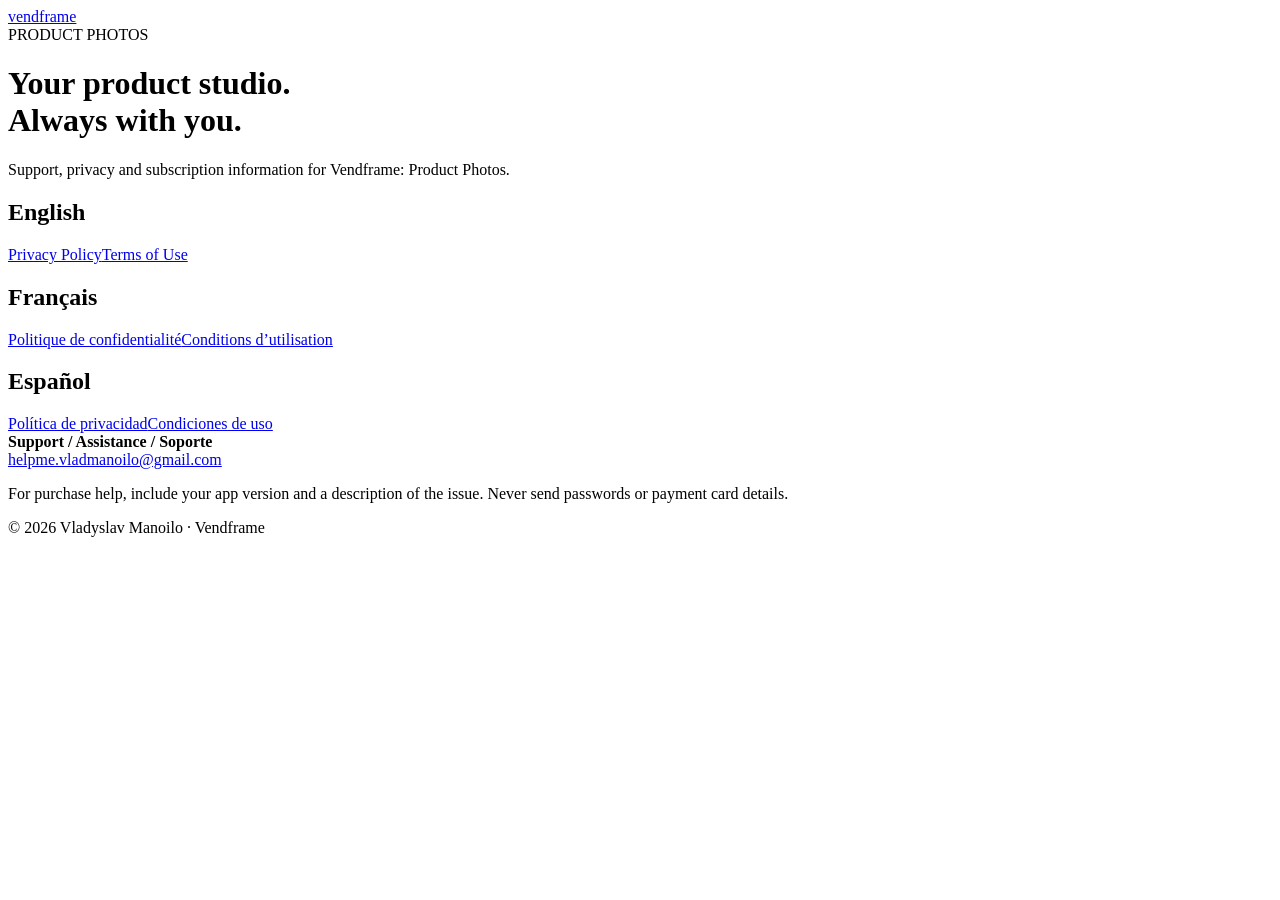
==== vendframe/index.html @ a22031e0 "Add Vendframe support page" ====
<!doctype html><html lang="en"><head><meta charset="utf-8"><meta name="viewport" content="width=device-width,initial-scale=1"><title>Vendframe · Support & Legal</title><link rel="stylesheet" href="style.css"><link rel="icon" href="assets/icon.png"></head><body><header><div class="bar"><a class="brand" href="./"><img src="assets/icon.png" alt="">vendframe</a></div></header><main><span class="badge">PRODUCT PHOTOS</span><h1>Your product studio.<br>Always with you.</h1><p>Support, privacy and subscription information for Vendframe: Product Photos.</p><section><h2>English</h2><nav><a href="en/privacy/">Privacy Policy</a><a href="en/terms/">Terms of Use</a></nav></section><section><h2>Français</h2><nav><a href="fr/privacy/">Politique de confidentialité</a><a href="fr/terms/">Conditions d’utilisation</a></nav></section><section><h2>Español</h2><nav><a href="es/privacy/">Política de privacidad</a><a href="es/terms/">Condiciones de uso</a></nav></section><div class="contact"><strong>Support / Assistance / Soporte</strong><br><a href="mailto:helpme.vladmanoilo@gmail.com">helpme.vladmanoilo@gmail.com</a><p>For purchase help, include your app version and a description of the issue. Never send passwords or payment card details.</p></div></main><footer>© 2026 Vladyslav Manoilo · Vendframe</footer></body></html>
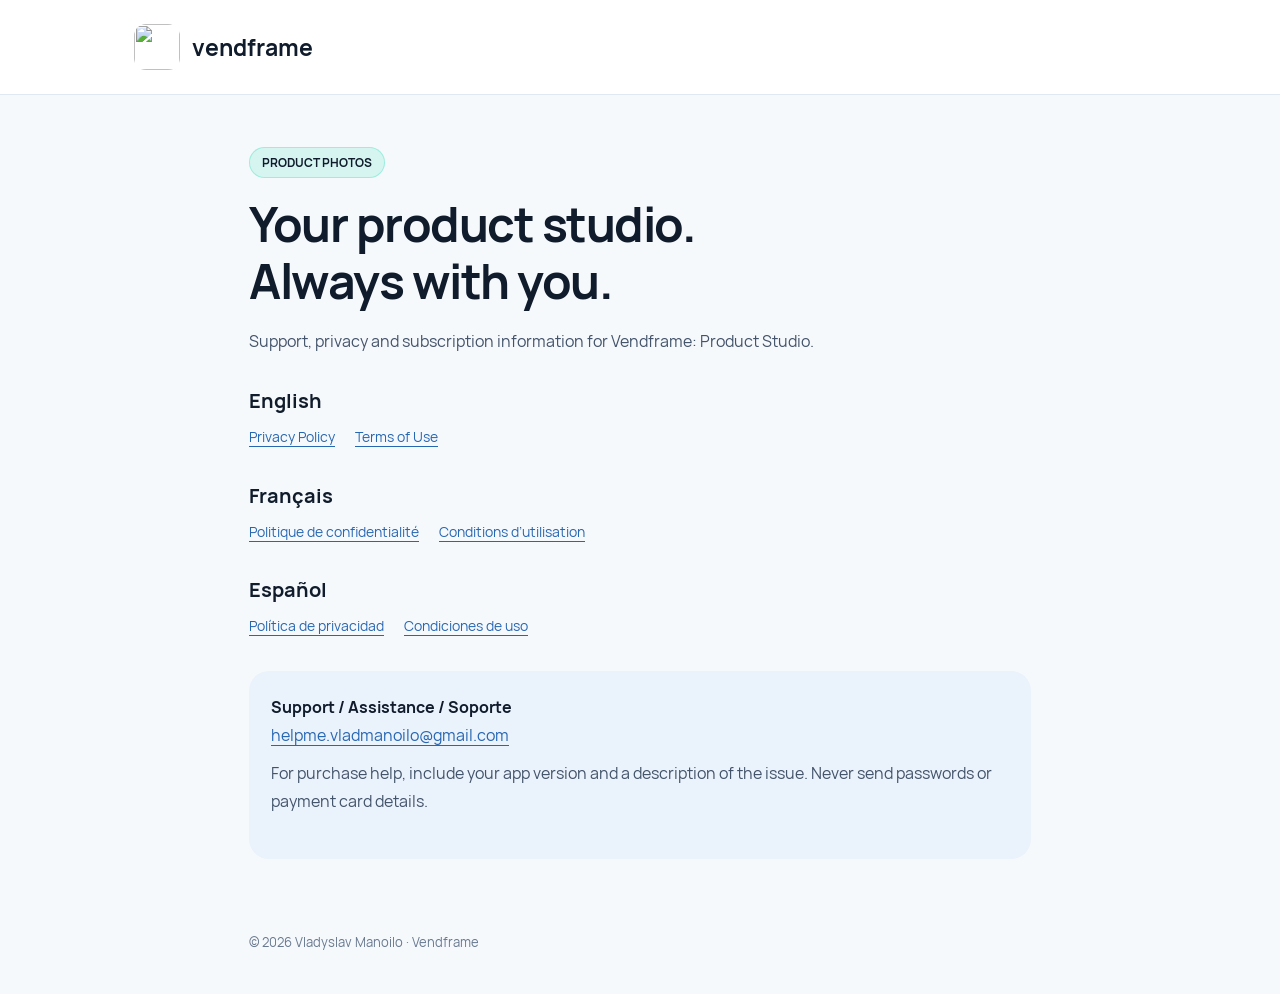
==== commit f2f78e4e: "Update Vendframe 1.1 campaign features and export limits Describe product cards, manual measurements" ====
--- a/vendframe/index.html
+++ b/vendframe/index.html
@@ -1 +1 @@
-<!doctype html><html lang="en"><head><meta charset="utf-8"><meta name="viewport" content="width=device-width,initial-scale=1"><title>Vendframe · Support & Legal</title><link rel="stylesheet" href="style.css"><link rel="icon" href="assets/icon.png"></head><body><header><div class="bar"><a class="brand" href="./"><img src="assets/icon.png" alt="">vendframe</a></div></header><main><span class="badge">PRODUCT PHOTOS</span><h1>Your product studio.<br>Always with you.</h1><p>Support, privacy and subscription information for Vendframe: Product Photos.</p><section><h2>English</h2><nav><a href="en/privacy/">Privacy Policy</a><a href="en/terms/">Terms of Use</a></nav></section><section><h2>Français</h2><nav><a href="fr/privacy/">Politique de confidentialité</a><a href="fr/terms/">Conditions d’utilisation</a></nav></section><section><h2>Español</h2><nav><a href="es/privacy/">Política de privacidad</a><a href="es/terms/">Condiciones de uso</a></nav></section><div class="contact"><strong>Support / Assistance / Soporte</strong><br><a href="mailto:helpme.vladmanoilo@gmail.com">helpme.vladmanoilo@gmail.com</a><p>For purchase help, include your app version and a description of the issue. Never send passwords or payment card details.</p></div></main><footer>© 2026 Vladyslav Manoilo · Vendframe</footer></body></html>
+<!doctype html><html lang="en"><head><meta charset="utf-8"><meta name="viewport" content="width=device-width,initial-scale=1"><title>Vendframe · Support & Legal</title><link rel="stylesheet" href="style.css"><link rel="icon" href="assets/icon.png"></head><body><header><div class="bar"><a class="brand" href="./"><img src="assets/icon.png" alt="">vendframe</a></div></header><main><span class="badge">PRODUCT PHOTOS</span><h1>Your product studio.<br>Always with you.</h1><p>Support, privacy and subscription information for Vendframe: Product Studio.</p><section><h2>English</h2><nav><a href="en/privacy/">Privacy Policy</a><a href="en/terms/">Terms of Use</a></nav></section><section><h2>Français</h2><nav><a href="fr/privacy/">Politique de confidentialité</a><a href="fr/terms/">Conditions d’utilisation</a></nav></section><section><h2>Español</h2><nav><a href="es/privacy/">Política de privacidad</a><a href="es/terms/">Condiciones de uso</a></nav></section><div class="contact"><strong>Support / Assistance / Soporte</strong><br><a href="mailto:helpme.vladmanoilo@gmail.com">helpme.vladmanoilo@gmail.com</a><p>For purchase help, include your app version and a description of the issue. Never send passwords or payment card details.</p></div></main><footer>© 2026 Vladyslav Manoilo · Vendframe</footer></body></html>
--- a/vendframe/style.css
+++ b/vendframe/style.css
@@ -0,0 +1 @@
+@font-face{font-family:Manrope;src:url(manrope-regular.ttf)}@font-face{font-family:Manrope;src:url(manrope-bold.ttf);font-weight:700}*{box-sizing:border-box}body{margin:0;background:#f6f9fc;color:#101c2c;font-family:Manrope,system-ui,sans-serif;line-height:1.75}header{background:#fff;border-bottom:1px solid #e0e9f3}.bar{max-width:1060px;margin:auto;padding:24px;display:flex;align-items:center;justify-content:space-between;gap:24px;flex-wrap:wrap}.brand{display:flex;align-items:center;gap:12px;color:#101c2c;font-size:23px;font-weight:700;text-decoration:none}.brand img{width:46px;height:46px;border-radius:12px}nav{display:flex;gap:20px;flex-wrap:wrap}a{color:#2766b1;text-underline-offset:4px}nav a{font-size:14px}main{max-width:830px;margin:auto;padding:52px 24px 72px}h1{font-size:clamp(32px,5vw,48px);line-height:1.18;letter-spacing:-1.5px;margin:18px 0}h2{font-size:20px;line-height:1.4;margin:32px 0 10px}p{margin:10px 0 22px;color:#43536a}.date{font-size:13px;color:#687990}.badge{display:inline-block;background:#50e3c230;border:1px solid #50e3c270;padding:4px 12px;border-radius:30px;font-size:12px;font-weight:700}.links{padding:22px;background:white;border:1px solid #dfe7f0;border-radius:20px;display:flex;gap:22px;flex-wrap:wrap;margin-top:32px}footer{max-width:830px;margin:auto;padding:0 24px 40px;font-size:13px;color:#687990}.contact{padding:22px;background:#eaf2fc;border-radius:20px;margin-top:32px}
